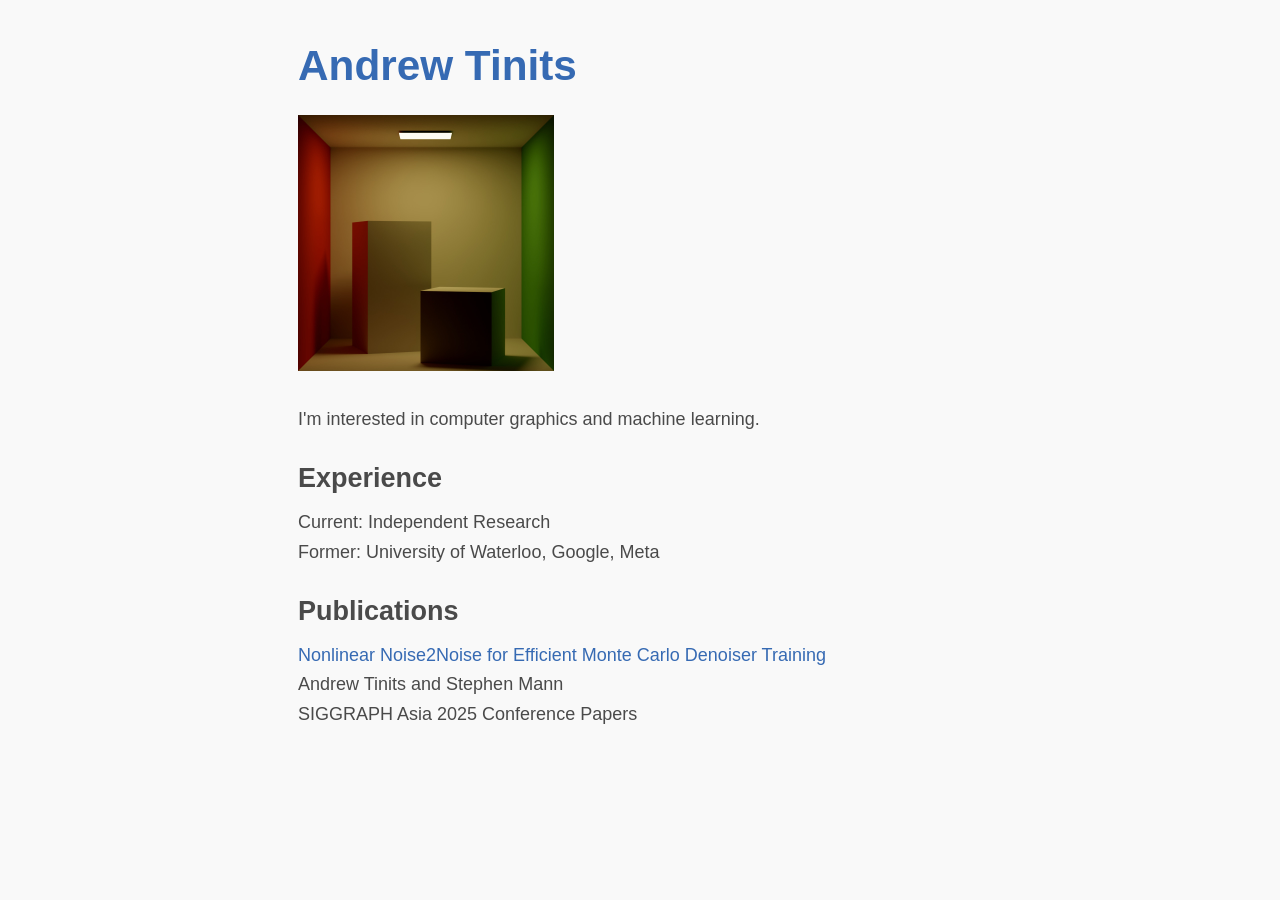
==== index.html @ 6f28bfd4 "Update documentation" ====
<!DOCTYPE html>
<html lang="en">
  <head>
      <title>Andrew Tinits</title>
      <meta charset="utf-8" />
      <meta name="generator" content="Pelican" />
      <meta name="viewport" content="width=device-width, initial-scale=1.0">
      <link rel="stylesheet" type="text/css" href="/css/sakura-custom.css" media="screen" />
      <link rel="stylesheet" type="text/css" href="/css/sakura-custom-dark.css" media="screen and (prefers-color-scheme: dark)" />
  </head>

  <body>
      <header>
          <hgroup><h1><a href="/">Andrew Tinits</a></h1></hgroup>
          <nav><ul>
          </ul></nav>
      </header>
      <main>

    <img alt="Cornell box" width="256" src="/images/cornell_box.jpg">
    <p>I'm interested in computer graphics and machine learning.</p>

    <h4>Experience</h4>
    <p>Current: Independent Research <br>
       Former: University of Waterloo, Google, Meta</p>

    <h4>Publications</h4>
    <p><a href="/nn2n/">Nonlinear Noise2Noise for Efficient Monte Carlo Denoiser Training</a> <br>
       Andrew Tinits and Stephen Mann <br>
       SIGGRAPH Asia 2025 Conference Papers</p>



      </main>
      <footer>
      </footer>
  </body>
</html>
---- css/sakura-custom.css ----
/* Sakura.css v1.5.1
 * ================
 * Minimal css theme.
 * Project: https://github.com/oxalorg/sakura/
 */
/* Body */
html {
  font-size: 62.5%;
  font-family: -apple-system, BlinkMacSystemFont, "Segoe UI", Roboto, "Helvetica Neue", Arial, "Noto Sans", sans-serif;
}

body {
  font-size: 1.8rem;
  line-height: 1.618;
  max-width: 38em;
  margin: auto;
  color: #4a4a4a;
  background-color: #f9f9f9;
  padding: 13px;
}

@media (max-width: 684px) {
  body {
    font-size: 1.53rem;
  }
}
@media (max-width: 382px) {
  body {
    font-size: 1.35rem;
  }
}
h1, h2, h3, h4, h5, h6 {
  line-height: 1.1;
  font-family: -apple-system, BlinkMacSystemFont, "Segoe UI", Roboto, "Helvetica Neue", Arial, "Noto Sans", sans-serif;
  font-weight: 700;
  margin-top: 3rem;
  margin-bottom: 1.5rem;
  overflow-wrap: break-word;
  word-wrap: break-word;
  -ms-word-break: break-all;
  word-break: break-word;
}

h1 {
  font-size: 2.35em;
}

h2 {
  font-size: 2em;
}

h3 {
  font-size: 1.75em;
}

h4 {
  font-size: 1.5em;
}

h5 {
  font-size: 1.25em;
}

h6 {
  font-size: 1em;
}

p {
  margin-top: 0px;
  margin-bottom: 2.5rem;
}

small, sub, sup {
  font-size: 75%;
}

hr {
  border-color: #366ab3;
}

a {
  text-decoration: none;
  color: #366ab3;
}
a:visited {
  color: rgb(42.1802575107, 82.7982832618, 139.8197424893);
}
a:hover {
  color: #3689b3;
  border-bottom: 2px solid #4a4a4a;
}

ul {
  padding-left: 1.4em;
  margin-top: 0px;
  margin-bottom: 2.5rem;
}

li {
  margin-bottom: 0.4em;
}

blockquote {
  margin-left: 0px;
  margin-right: 0px;
  padding-left: 1em;
  padding-top: 0.8em;
  padding-bottom: 0.8em;
  padding-right: 0.8em;
  border-left: 5px solid #366ab3;
  margin-bottom: 2.5rem;
  background-color: #f1f1f1;
}

blockquote p {
  margin-bottom: 0;
}

img, video {
  height: auto;
  max-width: 100%;
  margin-top: 0px;
  margin-bottom: 2.5rem;
}

/* Pre and Code */
pre {
  background-color: #f1f1f1;
  display: block;
  padding: 1em;
  overflow-x: auto;
  margin-top: 0px;
  margin-bottom: 2.5rem;
  font-size: 0.9em;
}

code, kbd, samp {
  font-size: 0.9em;
  padding: 0 0.5em;
  background-color: #f1f1f1;
  white-space: pre-wrap;
}

pre > code {
  padding: 0;
  background-color: transparent;
  white-space: pre;
  font-size: 1em;
}

/* Tables */
table {
  text-align: justify;
  width: 100%;
  border-collapse: collapse;
  margin-bottom: 2rem;
}

td, th {
  padding: 0.5em;
  border-bottom: 1px solid #f1f1f1;
}

/* Buttons, forms and input */
input, textarea {
  border: 1px solid #4a4a4a;
}
input:focus, textarea:focus {
  border: 1px solid #366ab3;
}

textarea {
  width: 100%;
}

.button, button,
input[type=submit],
input[type=reset],
input[type=button],
input[type=file]::file-selector-button {
  display: inline-block;
  padding: 5px 10px;
  text-align: center;
  text-decoration: none;
  white-space: nowrap;
  background-color: #366ab3;
  color: #f9f9f9;
  border-radius: 1px;
  border: 1px solid #366ab3;
  cursor: pointer;
  box-sizing: border-box;
}
.button:hover, button:hover,
input[type=submit]:hover,
input[type=reset]:hover,
input[type=button]:hover,
input[type=file]::file-selector-button:hover {
  background-color: #3689b3;
  color: #f9f9f9;
  outline: 0;
}

.button[disabled], button[disabled],
input[type=submit][disabled],
input[type=reset][disabled],
input[type=button][disabled],
input[type=file][disabled] {
  cursor: default;
  opacity: 0.5;
}
.button:focus-visible, button:focus-visible,
input[type=submit]:focus-visible,
input[type=reset]:focus-visible,
input[type=button]:focus-visible,
input[type=file]:focus-visible {
  outline-style: solid;
  outline-width: 2px;
}

textarea, select, input {
  color: #4a4a4a;
  padding: 6px 10px; /* The 6px vertically centers text on FF, ignored by Webkit */
  margin-bottom: 10px;
  background-color: #f1f1f1;
  border: 1px solid #f1f1f1;
  border-radius: 4px;
  box-shadow: none;
  box-sizing: border-box;
}
textarea:focus, select:focus, input:focus {
  border: 1px solid #366ab3;
  outline: 0;
}

input[type=checkbox]:focus {
  outline: 1px dotted #366ab3;
}

label, legend, fieldset {
  display: block;
  margin-bottom: 0.5rem;
  font-weight: 600;
}

/*# sourceMappingURL=sakura-custom.css.map */
---- css/sakura-custom-dark.css ----
/* Sakura.css v1.5.1
 * ================
 * Minimal css theme.
 * Project: https://github.com/oxalorg/sakura/
 */
/* Body */
html {
  font-size: 62.5%;
  font-family: -apple-system, BlinkMacSystemFont, "Segoe UI", Roboto, "Helvetica Neue", Arial, "Noto Sans", sans-serif;
}

body {
  font-size: 1.8rem;
  line-height: 1.618;
  max-width: 38em;
  margin: auto;
  color: #c9c9c9;
  background-color: #222222;
  padding: 13px;
}

@media (max-width: 684px) {
  body {
    font-size: 1.53rem;
  }
}
@media (max-width: 382px) {
  body {
    font-size: 1.35rem;
  }
}
h1, h2, h3, h4, h5, h6 {
  line-height: 1.1;
  font-family: -apple-system, BlinkMacSystemFont, "Segoe UI", Roboto, "Helvetica Neue", Arial, "Noto Sans", sans-serif;
  font-weight: 700;
  margin-top: 3rem;
  margin-bottom: 1.5rem;
  overflow-wrap: break-word;
  word-wrap: break-word;
  -ms-word-break: break-all;
  word-break: break-word;
}

h1 {
  font-size: 2.35em;
}

h2 {
  font-size: 2em;
}

h3 {
  font-size: 1.75em;
}

h4 {
  font-size: 1.5em;
}

h5 {
  font-size: 1.25em;
}

h6 {
  font-size: 1em;
}

p {
  margin-top: 0px;
  margin-bottom: 2.5rem;
}

small, sub, sup {
  font-size: 75%;
}

hr {
  border-color: #366ab3;
}

a {
  text-decoration: none;
  color: #366ab3;
}
a:visited {
  color: rgb(42.1802575107, 82.7982832618, 139.8197424893);
}
a:hover {
  color: #3689b3;
  border-bottom: 2px solid #c9c9c9;
}

ul {
  padding-left: 1.4em;
  margin-top: 0px;
  margin-bottom: 2.5rem;
}

li {
  margin-bottom: 0.4em;
}

blockquote {
  margin-left: 0px;
  margin-right: 0px;
  padding-left: 1em;
  padding-top: 0.8em;
  padding-bottom: 0.8em;
  padding-right: 0.8em;
  border-left: 5px solid #366ab3;
  margin-bottom: 2.5rem;
  background-color: #4a4a4a;
}

blockquote p {
  margin-bottom: 0;
}

img, video {
  height: auto;
  max-width: 100%;
  margin-top: 0px;
  margin-bottom: 2.5rem;
}

/* Pre and Code */
pre {
  background-color: #4a4a4a;
  display: block;
  padding: 1em;
  overflow-x: auto;
  margin-top: 0px;
  margin-bottom: 2.5rem;
  font-size: 0.9em;
}

code, kbd, samp {
  font-size: 0.9em;
  padding: 0 0.5em;
  background-color: #4a4a4a;
  white-space: pre-wrap;
}

pre > code {
  padding: 0;
  background-color: transparent;
  white-space: pre;
  font-size: 1em;
}

/* Tables */
table {
  text-align: justify;
  width: 100%;
  border-collapse: collapse;
  margin-bottom: 2rem;
}

td, th {
  padding: 0.5em;
  border-bottom: 1px solid #4a4a4a;
}

/* Buttons, forms and input */
input, textarea {
  border: 1px solid #c9c9c9;
}
input:focus, textarea:focus {
  border: 1px solid #366ab3;
}

textarea {
  width: 100%;
}

.button, button,
input[type=submit],
input[type=reset],
input[type=button],
input[type=file]::file-selector-button {
  display: inline-block;
  padding: 5px 10px;
  text-align: center;
  text-decoration: none;
  white-space: nowrap;
  background-color: #366ab3;
  color: #222222;
  border-radius: 1px;
  border: 1px solid #366ab3;
  cursor: pointer;
  box-sizing: border-box;
}
.button:hover, button:hover,
input[type=submit]:hover,
input[type=reset]:hover,
input[type=button]:hover,
input[type=file]::file-selector-button:hover {
  background-color: #3689b3;
  color: #222222;
  outline: 0;
}

.button[disabled], button[disabled],
input[type=submit][disabled],
input[type=reset][disabled],
input[type=button][disabled],
input[type=file][disabled] {
  cursor: default;
  opacity: 0.5;
}
.button:focus-visible, button:focus-visible,
input[type=submit]:focus-visible,
input[type=reset]:focus-visible,
input[type=button]:focus-visible,
input[type=file]:focus-visible {
  outline-style: solid;
  outline-width: 2px;
}

textarea, select, input {
  color: #c9c9c9;
  padding: 6px 10px; /* The 6px vertically centers text on FF, ignored by Webkit */
  margin-bottom: 10px;
  background-color: #4a4a4a;
  border: 1px solid #4a4a4a;
  border-radius: 4px;
  box-shadow: none;
  box-sizing: border-box;
}
textarea:focus, select:focus, input:focus {
  border: 1px solid #366ab3;
  outline: 0;
}

input[type=checkbox]:focus {
  outline: 1px dotted #366ab3;
}

label, legend, fieldset {
  display: block;
  margin-bottom: 0.5rem;
  font-weight: 600;
}

/*# sourceMappingURL=sakura-custom-dark.css.map */
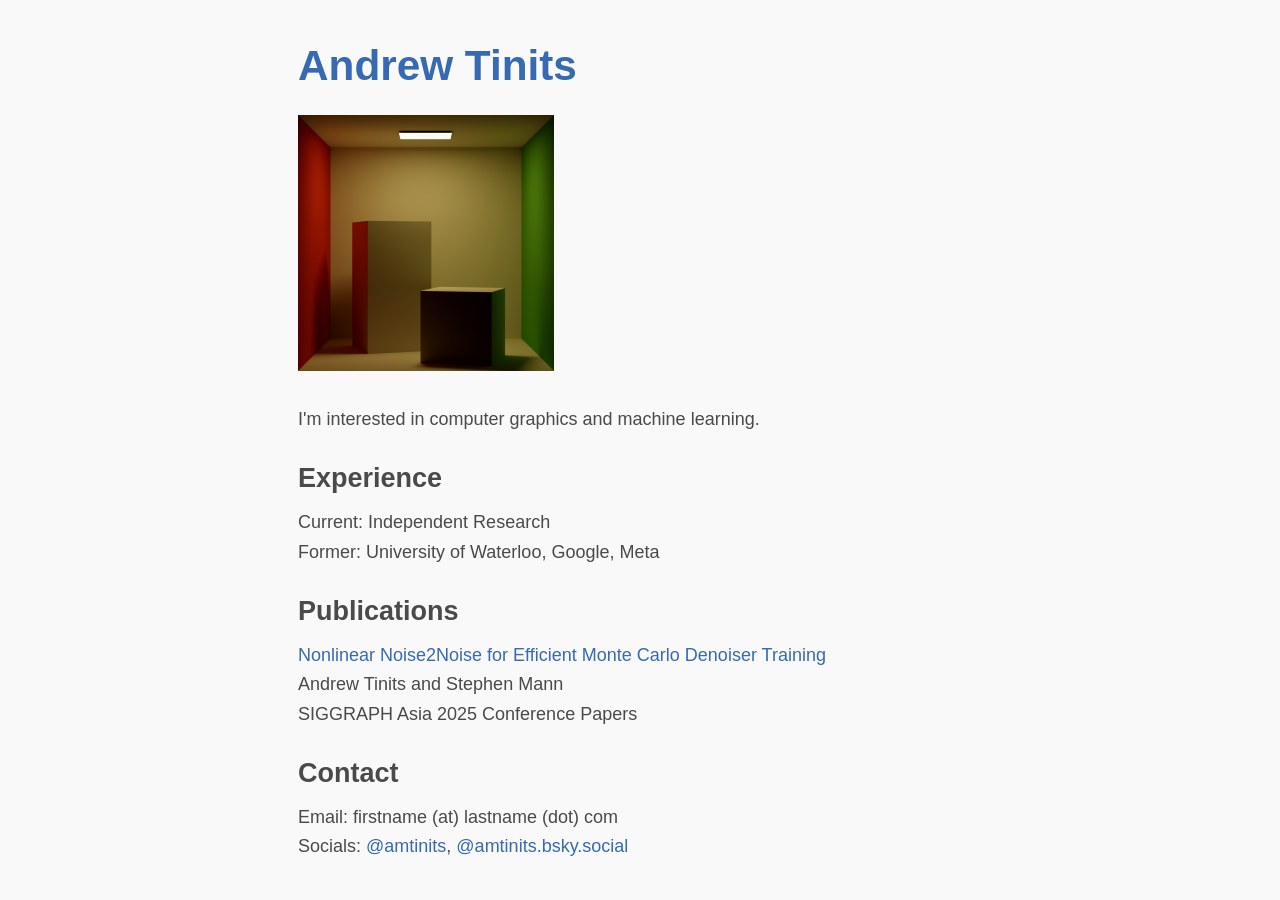
==== commit d2e2ce57: "Update documentation" ====
--- a/index.html
+++ b/index.html
@@ -1,22 +1,29 @@
 <!DOCTYPE html>
 <html lang="en">
   <head>
-      <title>Andrew Tinits</title>
+          <title>Andrew Tinits</title>
       <meta charset="utf-8" />
       <meta name="generator" content="Pelican" />
       <meta name="viewport" content="width=device-width, initial-scale=1.0">
-      <link rel="stylesheet" type="text/css" href="/css/sakura-custom.css" media="screen" />
-      <link rel="stylesheet" type="text/css" href="/css/sakura-custom-dark.css" media="screen and (prefers-color-scheme: dark)" />
+
+    <link rel="stylesheet" type="text/css" href="/css/sakura-custom.css" media="screen" />
+    <link rel="stylesheet" type="text/css" href="/css/sakura-custom-dark.css" media="screen and (prefers-color-scheme: dark)" />
+    <script async src="https://www.googletagmanager.com/gtag/js?id=G-W9YB1TK93Q"></script>
+    <script>
+        window.dataLayer = window.dataLayer || [];
+        function gtag(){dataLayer.push(arguments);}
+        gtag('js', new Date());
+        gtag('config', 'G-W9YB1TK93Q');
+    </script>
   </head>
 
   <body>
       <header>
-          <hgroup><h1><a href="/">Andrew Tinits</a></h1></hgroup>
+          <hgroup><h1><a href="https://tinits.com/">Andrew Tinits</a></h1></hgroup>
           <nav><ul>
           </ul></nav>
       </header>
       <main>
-
     <img alt="Cornell box" width="256" src="/images/cornell_box.jpg">
     <p>I'm interested in computer graphics and machine learning.</p>
 
@@ -29,6 +36,12 @@
        Andrew Tinits and Stephen Mann <br>
        SIGGRAPH Asia 2025 Conference Papers</p>
 
+    <h4>Contact</h4>
+    <p>Email: firstname (at) lastname (dot) com <br>
+       Socials: <a href="https://twitter.com/amtinits">@amtinits</a>,
+       <a href="https://bsky.app/profile/amtinits.bsky.social">@amtinits.bsky.social</a></p>
+
+
 
 
       </main>
